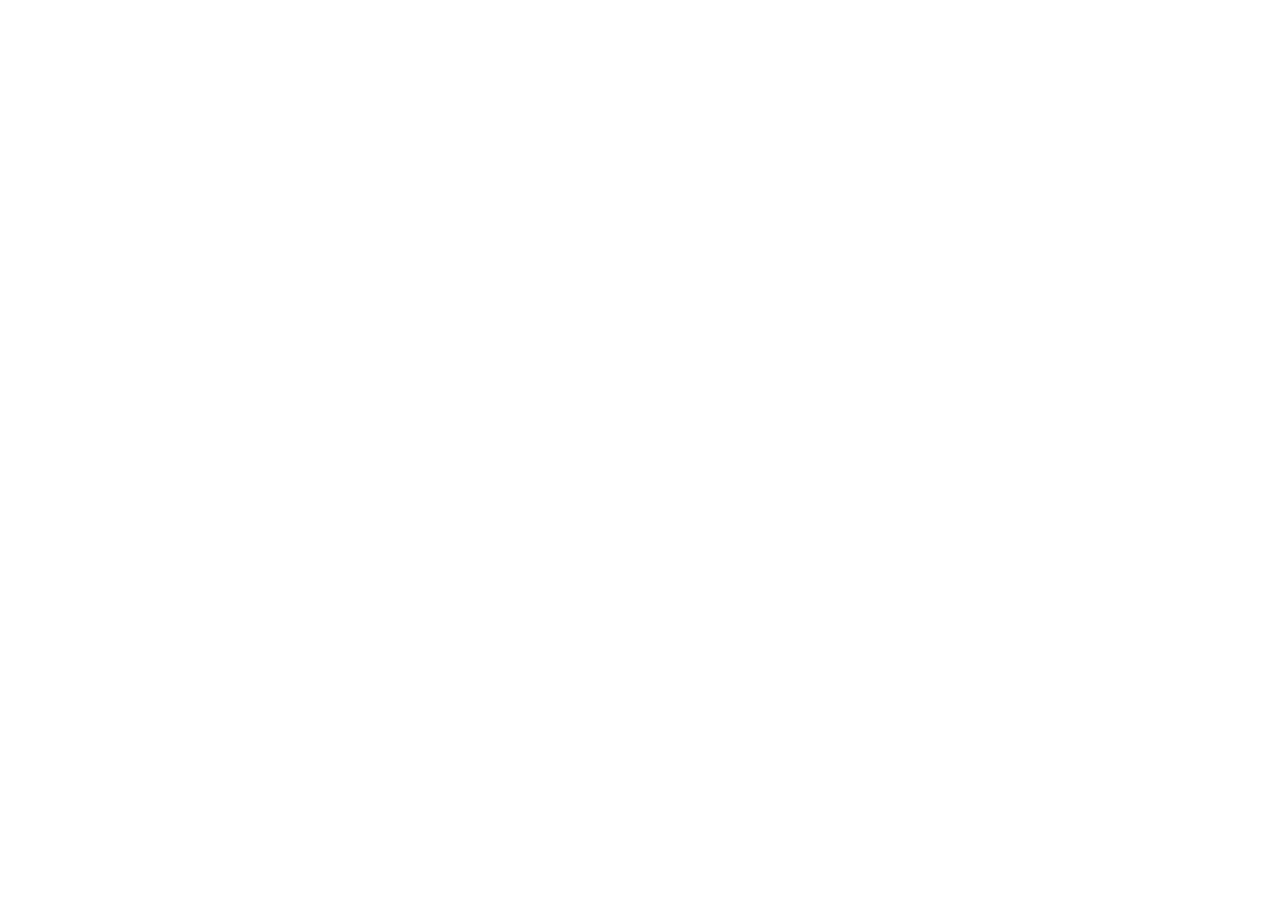
==== index.html @ d9ba850a "initialize project with basic HTML, CSS, JS, and README files" ====
<!DOCTYPE html>
<html lang="en">
<head>
    <meta charset="UTF-8">
    <meta name="viewport" content="width=device-width, initial-scale=1.0">
    <title>Worldly</title>
</head>
<body>
    
    
</body>
</html>
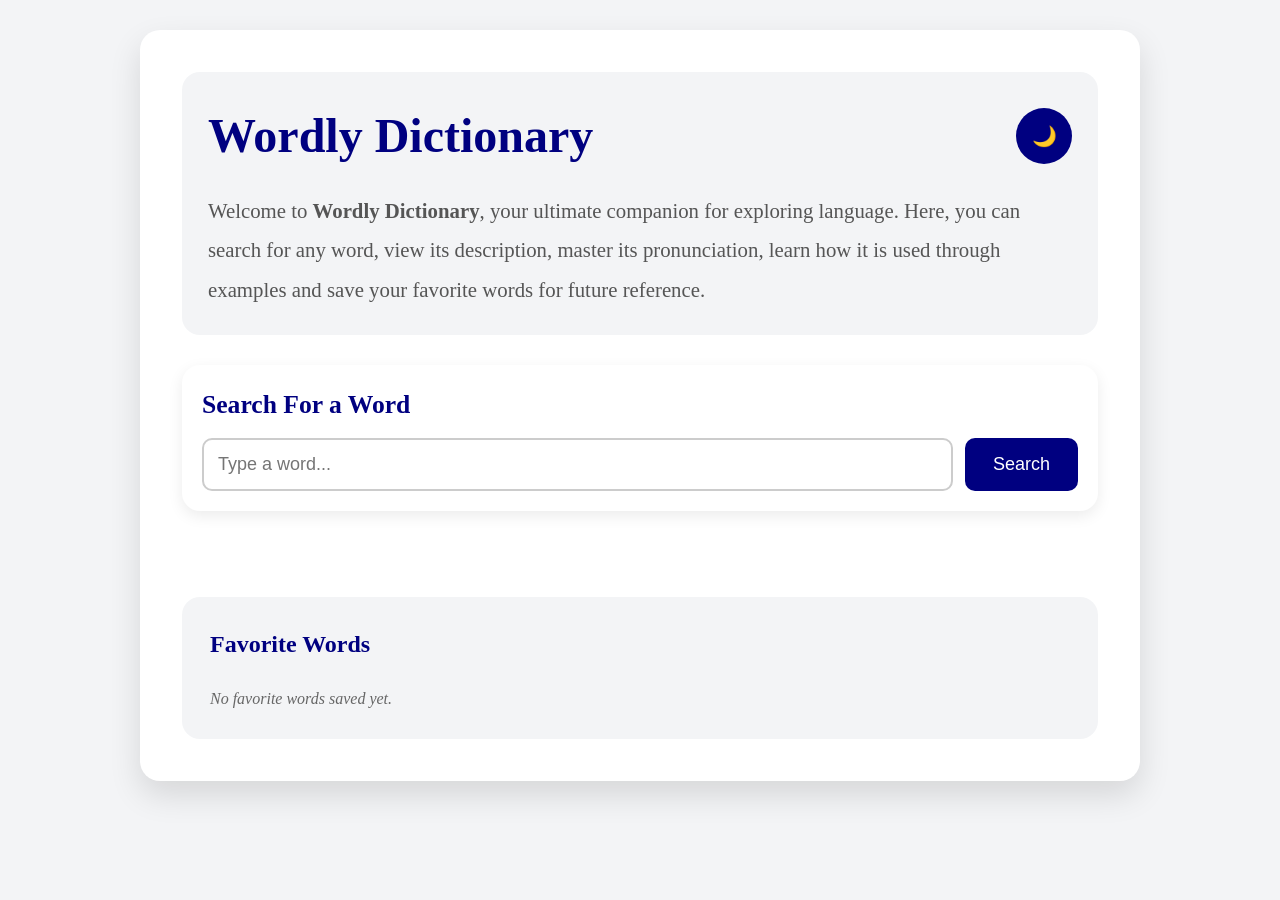
==== commit d5df01ae: "Add initial implementation of Wordly Dictionary web app - Create HTML structure for the dictionary i" ====
--- a/index.html
+++ b/index.html
@@ -1,12 +1,139 @@
 <!DOCTYPE html>
 <html lang="en">
 <head>
+   
     <meta charset="UTF-8">
+
     <meta name="viewport" content="width=device-width, initial-scale=1.0">
-    <title>Worldly</title>
+
+    <title>Wordly Dictionary</title>
+
+    <link rel="stylesheet" href="css/style.css">
 </head>
 <body>
+
+    <div class="box">
+        <!-- Header  -->
+        <header>
+         <div class="top-header">
+
+            <!-- Main Page Heading -->
+         <h1>Wordly Dictionary</h1>
+
+         <!-- Toggle Button, Change between light mode and dark mode-->
+          <button type="button" id="toggle-theme" aria-label="Toggle between light and dark theme">🌙</button>
+
+          </div>
+
+        <!-- Brief Description -->
+         <p class="description">
+            Welcome to <strong>Wordly Dictionary</strong>, your ultimate companion for exploring language. 
+            Here, you can search for any word, view its description, master its pronunciation, learn how it is used through examples and save your favorite words for future reference.
+         </p>
+
+        </header>
+        
+        <!-- Main Content -->
+        <main>
+
+            <!-- Search Section -->
+          <section class="search-section">
     
-    
+          <!-- Search Form, Allows the user to search for a word -->
+           <form id="search-form">
+
+            <!-- Label shows what is expected in the input field -->
+             <label for="word-input">Search For a Word</label>
+
+             <div class="search-box">
+
+             <!--Input field-->
+             <input type="text" id="word-input" name="word" placeholder="Type a word..." autocomplete="off" required>
+
+             <!-- Submit button -->
+              <button type="submit">Search</button>
+
+              </div>
+
+           </form>
+
+            </section>
+
+            <!-- Message Section -->
+            <section class="message-section">
+
+              <!-- Loading Message -->
+              <!-- JavaScript displays "Loading while waiting for results" -->
+               <p id="loading-message" role="status"></p>
+
+               <!-- Error message -->
+               <!-- role="alert" helps screen readers announce the message immediately, improving accesibility -->
+               <p id="error-message" role="alert"></p>
+
+            </section>
+
+             <!-- Results Section -->
+            <!-- Js dynamically inserts dictionary information after a successful search -->
+               <section id="result" class="results-section" hidden>
+
+                <!-- Display searched word -->
+                 <h2 id="word"></h2>
+
+                 
+                 <!-- Display Pronunciation -->
+                    <h3>🔊Pronunciation:</h3>
+                    <p id="pronunciation"></p>
+
+                  <!-- Audio -->
+                  <!-- Allows users to listen to the pronunciation of the searched word-->
+                   <audio id="audio" controls hidden></audio>
+
+                   <!-- Parts of Speech -->
+                   <!-- Displays whether the word is a noun, verb, adjective-->
+                        <h3>🏷️Part of speech:</h3>
+                        <p id="part-of-speech"></p>
+
+                    <!-- Definition -->
+                    <!-- Displays the meaning of the searched word -->
+                        <h3>📖Definition:</h3>
+                        <p id="definition"></p>
+
+                     <!-- Example -->
+                     <!-- Displays an example sentence showing how word is used , hidden until available-->
+                        <h3>💬Example:</h3>
+                        <p id="example" hidden></p>
+
+                      <!-- Synonyms -->
+                      <!-- Displays words that have similar meanings to the searched word, hidden until available-->
+                       <h3>📝Synonyms:</h3>
+                       <p id="synonyms" hidden></p>
+        
+                      <!-- Source -->
+                      <!-- Displays source provided by the Dictionary API, hidden until available -->
+                       <h3>🔗Source:</h3>
+                       <a id="source" href="#" target="_blank" hidden>View Source</a>
+
+                      <!-- Save favorite button -->
+                       <button type="button" id="save-favorite" hidden> Save Favorite</button>
+               </section>
+
+               <!-- Favorite Section -->
+               <section class="favorites-section">
+
+                <h2>Favorite Words</h2>
+
+                <!-- Displayed when no favourites exist -->
+                 <p id="empty-favorites">No favorite words saved yet.</p>
+
+                <!-- Favorite words appear here, using javascript -->
+                 <ul id="favorite-list"></ul>
+
+               </section>
+
+        </main>
+
+    </div>
+
+    <script src="js/script.js"></script>
 </body>
 </html>
--- a/css/style.css
+++ b/css/style.css
@@ -0,0 +1,458 @@
+/* General Reset */
+* {
+    margin: 0;
+    padding: 0;
+    box-sizing: border-box;
+}
+
+/* Body */
+body {
+    background-color: #f3f4f6;
+    font-family: Georgia, 'Times New Roman', Times, serif;
+    color: #333;
+    padding: 30px;
+    line-height: 1.6;
+}
+
+/* Main Container */
+.box {
+    margin: auto;
+    max-width: 1000px;
+    padding: 42px;
+    background-color: #ffffff;
+    border-radius: 20px;
+    box-shadow: 0 14px 32px rgba(0, 0, 0, .12);
+}
+
+/* Header */
+header {
+    background: #f3f4f6;
+    padding: 26px;
+    border-radius: 18px;
+    margin-bottom: 30px;
+
+}
+
+/* Title and Theme button */
+.top-header {
+    display: flex;
+    justify-content: space-between;
+    align-items: center;
+    margin-bottom: 16px;
+}
+
+/* Main Heading */
+header h1 {
+    color:#000080;
+    font-size: 3rem;
+}
+
+.description {
+    font-size: 1.3rem;
+    color: #555;
+    line-height: 1.9;
+
+}
+
+/* Theme Toggle button */
+#toggle-theme {
+    width: 56px;
+    height: 56px;
+    font-size: 20px;
+    border: none;
+    border-radius: 50%;
+    background-color: #000080;
+    color: white;
+    cursor: pointer;
+    transition: .3s;
+}
+
+#toggle-theme:hover {
+    background-color:#0000cc;
+}
+
+#toggle-theme:active {
+    transform: scale(.96);
+}
+
+#toggle-theme:focus-visible {
+    outline: 3px solid #ffd700;
+}
+
+/* Search Section */
+.search-section {
+    background: #ffffff;
+    margin-bottom: 20px;
+    padding: 20px;
+    border-radius: 18px;
+    box-shadow: 0 5px 15px rgba(0,0,0,.08);
+}
+
+/* Search Form */
+#search-form label{
+    display: block;
+    margin-bottom: 12px;
+    font-weight: bold;
+    font-size: 1.6rem;
+    color: #000080;
+}
+
+/* Input and button */
+.search-box {
+    display: flex;
+    gap: 12px;
+}
+
+/* Input */
+#word-input {
+    font-size: 18px;
+    padding: 14px;
+    flex: 1;
+    border: 2px solid #ccc;
+    border-radius: 10px;
+}
+
+#word-input:focus-visible {
+    outline: 3px solid #000080;
+    border-color: #0000cc;
+}
+
+#search-form button {
+    border: none;
+    padding: 14px 28px;
+    background: #000080;
+    color: white;
+    font-size: 18px;
+    border-radius: 10px;
+    cursor: pointer;
+    transition: .3s; 
+}
+
+#search-form button:hover {
+    background: #0000cc;
+}
+
+#search-form button:active {
+    transform:scale(.97);
+}
+
+#search-form button:disabled {
+    background: #bdbdbd;
+    cursor: not-allowed;
+}
+
+#search-form button:focus-visible {
+    outline: 3px solid #ffd700;
+}
+
+/* Message Section */
+.message-section {
+    margin-bottom: 24px;
+    min-height: 42px;
+}
+
+/* Loading */
+#loading-message {
+    color:#38bdf8;
+    font-weight: bold;
+}
+
+/* Error */
+#error-message {
+    color:#dc2626;
+    font-weight: bold;;
+}
+
+/* JS adds this class while fetching */
+.loading {
+    opacity:.6;
+    pointer-events: none;
+}
+
+/* Utility class */
+.hidden{
+    display: none;
+}
+
+/* Results */
+.results-section {
+    margin-bottom: 32px;
+    padding:28px;
+    background-color: #f8fafc;
+    border-left: 6px solid #2563eb;
+    border-radius: 12px;
+    box-shadow: 0 4px 12px rgba(0,0,0, .08);
+}
+
+#word {
+    margin-bottom: 24px;
+    color: #000080;
+    font-size: 2rem;
+}
+
+.results-section h3{
+    color:#444;
+    margin-top: 20px;
+    margin-bottom: 10px;
+    padding-bottom: 6px;
+    border-bottom: 1px solid #ddd;
+}
+
+.results-section p{
+    margin-top: 8px;
+    margin-bottom: 16px;
+    line-height: 1.8;
+    word-wrap: break-word;
+    overflow-wrap: break-word;
+}
+
+#definition {
+    white-space: pre-line;
+}
+
+/* Source */
+#source {
+    color:#0000cc;
+    text-decoration: none;
+}
+
+#source:hover{
+    text-decoration: underline;
+}
+
+/* Audio */
+audio {
+    width: 100%;
+    margin-top: 12px;
+}
+
+/* Save Favorite button */
+#save-favorite {
+    display: block;
+    margin-top: 30px;
+    background: #000080;
+    color: white;
+    padding: 10px 18px;
+    border: none;
+    border-radius: 10px;
+    cursor: pointer;
+    transition: .3s;
+}
+
+#save-favorite:hover {
+    background: #0000cc;
+}
+
+/* Save favorite button when the word is already saved*/
+#save-favorite.saved {
+    background:#f59e0b;
+    color: white;
+}
+
+/* Favorite Section */
+.favorites-section {
+    background-color: #f3f4f6;
+    padding: 28px;
+    border-radius: 18px;
+}
+
+.favorites-section h2{
+    color: #000080;
+    margin-bottom: 22px;
+}
+
+#empty-favorites {
+    color: #666;
+    font-style: italic;
+}
+
+/* Removes bullet points */
+#favorite-list {
+    list-style: none;
+}
+
+#favorite-list li {
+    display: flex;
+    justify-content: space-between;
+    align-items: center;
+    margin-bottom: 10px;
+}
+
+#favorite-list button{
+    margin-left: 15px;
+    padding: 5px 10px;
+    border: none;
+    border-radius: 5px;
+    cursor: pointer;
+}
+
+/* Each saved favorite */
+.favorite-item{
+    display: flex;
+    justify-content: space-between;
+    align-items: center;
+    background: white;
+    padding: 18px;
+    margin-bottom: 18px;
+    border-left: 5px solid #000080;
+    border-radius: 12px;
+    transition: .3s;
+    box-shadow: 0 3px 8px rgba(0, 0, 0, .08);
+}
+
+.favorite-item:hover {
+    transform: translateY(-2px);
+}
+
+/* Favorite word */
+.favorite-item strong {
+    color: #000080;
+    font-size: 1.2rem;
+}
+
+.favorite-item p{
+    margin-top: 8px;
+    color: #666;
+}
+
+.favorite-item button {
+    padding: 12px 18px;
+    margin-left: 12px;
+    border: none;
+    border-radius: 10px;
+    cursor: pointer;
+    transition: .3s;
+}
+
+/* Search Again button */
+.favorite-item button:first-child{
+    background: #000080;
+    color: white;
+}
+
+/* Remove button */
+.favorite-item button:last-child{
+    background: #dc2626;
+    color:white;
+}
+
+.favorite-item button:hover{
+    opacity: .9;
+}
+
+/* Responsive design */
+@media(max-width: 768px) {
+    .box{
+        padding: 26px;
+    }
+
+    header h1{
+        font-size: 2.3rem;
+    }
+
+    .description {
+        font-size: 1rem;
+    }
+
+    .top-header{
+        flex-direction: column;
+        gap: 22px;
+        align-items: flex-start;
+    }
+
+    .search-box {
+        flex-direction: column;
+    }
+
+    #search-form button {
+        width: 100%;
+    }
+
+    .favorite-item{
+        flex-direction: column;
+        align-items: flex-start;
+        gap: 16px;
+    }
+}
+
+/* Dark theme */
+body.dark-theme{
+    background: #0b132b;
+    color: #f9fafb;
+}
+
+body.dark-theme .box{
+    background: #1c2541;
+}
+
+body.dark-theme header{
+    background: #243b6b;
+}
+
+body.dark-theme .description{
+    color: #dbe0f5;
+}
+
+body.dark-theme .search-section,
+body.dark-theme .results-section,
+body.dark-theme .favorites-section{
+    background: #324a7a;
+}
+
+body.dark-theme #toggle-theme,
+body.dark-theme #search-form button,
+body.dark-theme #save-favorite{
+    background: #001f5c;
+    color: white;
+
+}
+
+body.dark-theme #toggle-theme:hover,
+body.dark-theme #search-form button:hover,
+body.dark-theme #save-favorite:hover{
+    background: #003b8e;
+
+}
+
+body.dark-theme h1,
+body.dark-theme h2,
+body.dark-theme h3 {
+    color:#8ec5ff;
+}
+
+body.dark-theme input{
+    background: #16213e;
+    color: white;
+    border: 2px solid #5b8def;
+}
+
+body.dark-theme input::placeholder{
+    color: #b8c7e6;
+}
+
+body.dark-theme a{
+    color:#8ec5ff;
+}
+
+body.dark-theme a:hover{
+    color: #b7dcff;
+}
+
+body.dark-theme #source{
+    color: white;
+}
+
+body.dark-theme #source:hover{
+    color:#dbeafe;
+}
+
+
+
+
+   
+
+
+
+
+
+
